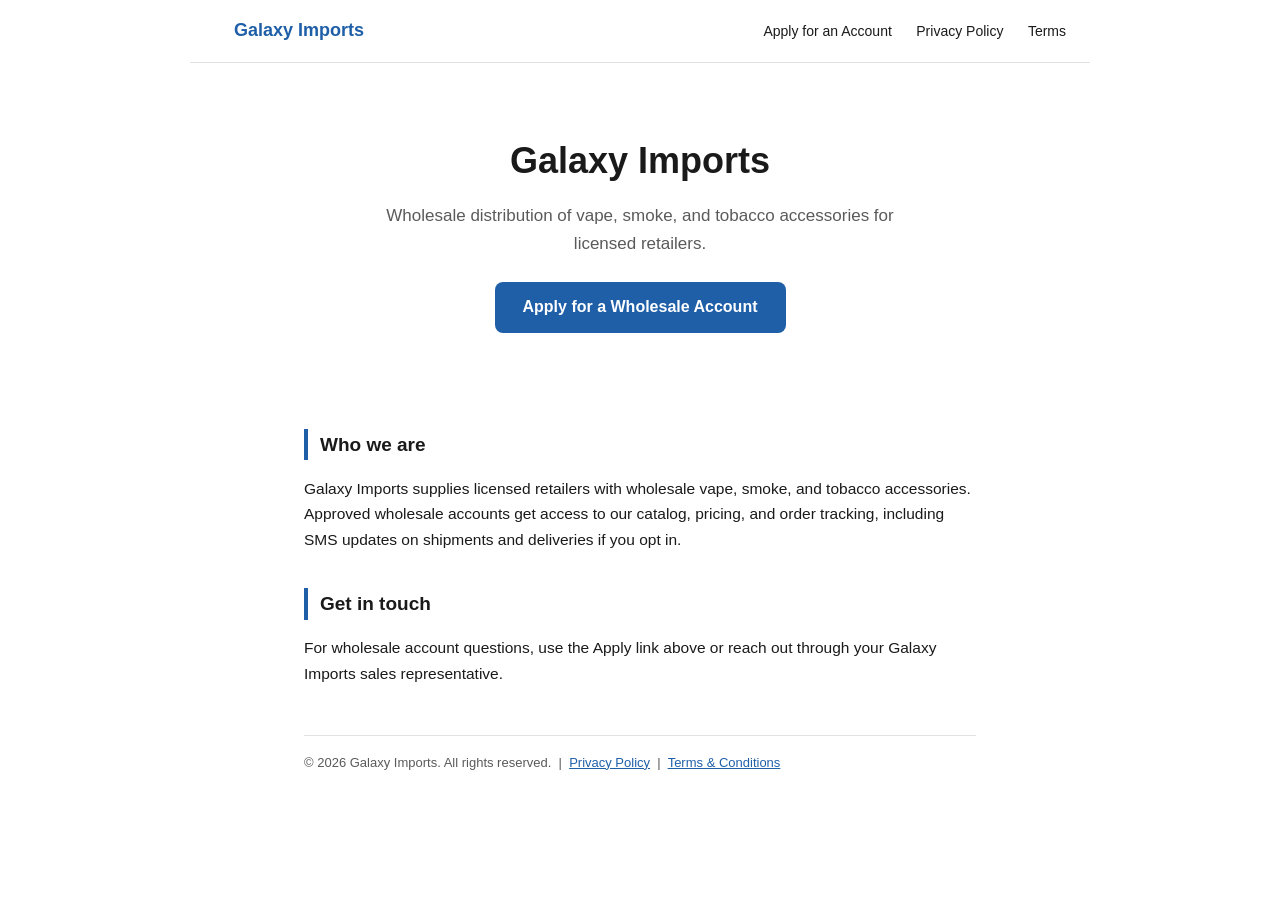
==== index.html @ 9ff9b5b3 "Add files via upload" ====
<!DOCTYPE html>
<html lang="en">
<head>
<meta charset="UTF-8">
<meta name="viewport" content="width=device-width, initial-scale=1.0">
<title>Galaxy Imports | Wholesale Vape, Smoke &amp; Tobacco Accessories</title>
<link rel="stylesheet" href="style.css">
</head>
<body>
<nav class="nav">
  <a class="logo" href="/">Galaxy Imports</a>
  <div>
    <a href="/apply.html">Apply for an Account</a>
    <a href="/privacy-policy.html">Privacy Policy</a>
    <a href="/terms-and-conditions.html">Terms</a>
  </div>
</nav>

<div class="hero">
  <h1>Galaxy Imports</h1>
  <p>Wholesale distribution of vape, smoke, and tobacco accessories for licensed retailers.</p>
  <a class="btn" href="/apply.html">Apply for a Wholesale Account</a>
</div>

<div class="wrap" style="padding-top:0;">
  <h2>Who we are</h2>
  <p>Galaxy Imports supplies licensed retailers with wholesale vape, smoke, and tobacco accessories. Approved wholesale accounts get access to our catalog, pricing, and order tracking, including SMS updates on shipments and deliveries if you opt in.</p>

  <h2>Get in touch</h2>
  <p>For wholesale account questions, use the Apply link above or reach out through your Galaxy Imports sales representative.</p>

  <footer class="page-footer">
    &copy; 2026 Galaxy Imports. All rights reserved. &nbsp;|&nbsp;
    <a href="/privacy-policy.html">Privacy Policy</a> &nbsp;|&nbsp;
    <a href="/terms-and-conditions.html">Terms &amp; Conditions</a>
  </footer>
</div>
</body>
</html>
---- style.css ----
:root {
  --bg: #ffffff;
  --text: #1a1a1a;
  --muted: #5a5a5a;
  --border: #e2e2e2;
  --accent: #1f5fa8;
  --card-bg: #f6f8fa;
}
@media (prefers-color-scheme: dark) {
  :root:not([data-theme="light"]) {
    --bg: #16181c;
    --text: #e9e9e9;
    --muted: #a3a3a3;
    --border: #2c2f36;
    --accent: #7db1e8;
    --card-bg: #1e2126;
  }
}
:root[data-theme="dark"] {
  --bg: #16181c;
  --text: #e9e9e9;
  --muted: #a3a3a3;
  --border: #2c2f36;
  --accent: #7db1e8;
  --card-bg: #1e2126;
}
* { box-sizing: border-box; }
body {
  background: var(--bg);
  color: var(--text);
  font-family: -apple-system, BlinkMacSystemFont, "Segoe UI", Roboto, Helvetica, Arial, sans-serif;
  line-height: 1.65;
  margin: 0;
  padding: 0;
}
.nav {
  border-bottom: 1px solid var(--border);
  padding: 16px 24px;
  display: flex;
  justify-content: space-between;
  align-items: center;
  max-width: 900px;
  margin: 0 auto;
}
.nav .logo { font-weight: 800; font-size: 18px; color: var(--accent); text-decoration: none; }
.nav a { color: var(--text); text-decoration: none; margin-left: 20px; font-size: 14px; }
.nav a:hover { color: var(--accent); }
.wrap { max-width: 720px; margin: 0 auto; padding: 48px 24px 80px; }
header.page-header { border-bottom: 3px solid var(--accent); padding-bottom: 20px; margin-bottom: 32px; }
header.page-header .brand { font-size: 14px; font-weight: 700; letter-spacing: 0.08em; text-transform: uppercase; color: var(--accent); }
h1 { font-size: 30px; margin: 8px 0 4px; }
.updated { color: var(--muted); font-size: 14px; }
h2 { font-size: 19px; margin-top: 36px; border-left: 4px solid var(--accent); padding-left: 12px; }
p, li, label { font-size: 15.5px; }
ul { padding-left: 22px; }
.callout { background: var(--card-bg); border: 1px solid var(--border); border-radius: 10px; padding: 16px 20px; margin: 18px 0; }
.callout strong { color: var(--accent); }
a { color: var(--accent); }
footer.page-footer { margin-top: 48px; padding-top: 16px; border-top: 1px solid var(--border); color: var(--muted); font-size: 13px; }
.hero { text-align: center; padding: 60px 24px; }
.hero h1 { font-size: 36px; margin-bottom: 12px; }
.hero p { color: var(--muted); font-size: 17px; max-width: 520px; margin: 0 auto; }
.btn { display: inline-block; margin-top: 24px; background: var(--accent); color: #fff; padding: 12px 28px; border-radius: 8px; text-decoration: none; font-weight: 600; }
form { display: flex; flex-direction: column; gap: 18px; margin-top: 20px; }
.field label { display: block; font-weight: 600; margin-bottom: 6px; }
.field input, .field textarea { width: 100%; padding: 10px 12px; border: 1px solid var(--border); border-radius: 8px; background: var(--bg); color: var(--text); font-size: 15px; }
.checkbox-row { display: flex; gap: 10px; align-items: flex-start; background: var(--card-bg); border: 1px solid var(--border); border-radius: 8px; padding: 14px; }
.checkbox-row input { margin-top: 4px; }
.checkbox-row label { font-size: 14px; font-weight: 400; color: var(--text); }
button[type="submit"] { background: var(--accent); color: #fff; border: none; padding: 13px 24px; border-radius: 8px; font-size: 15.5px; font-weight: 600; cursor: pointer; width: fit-content; }
button[type="submit"]:hover { opacity: 0.9; }
.required { color: #b3241a; }
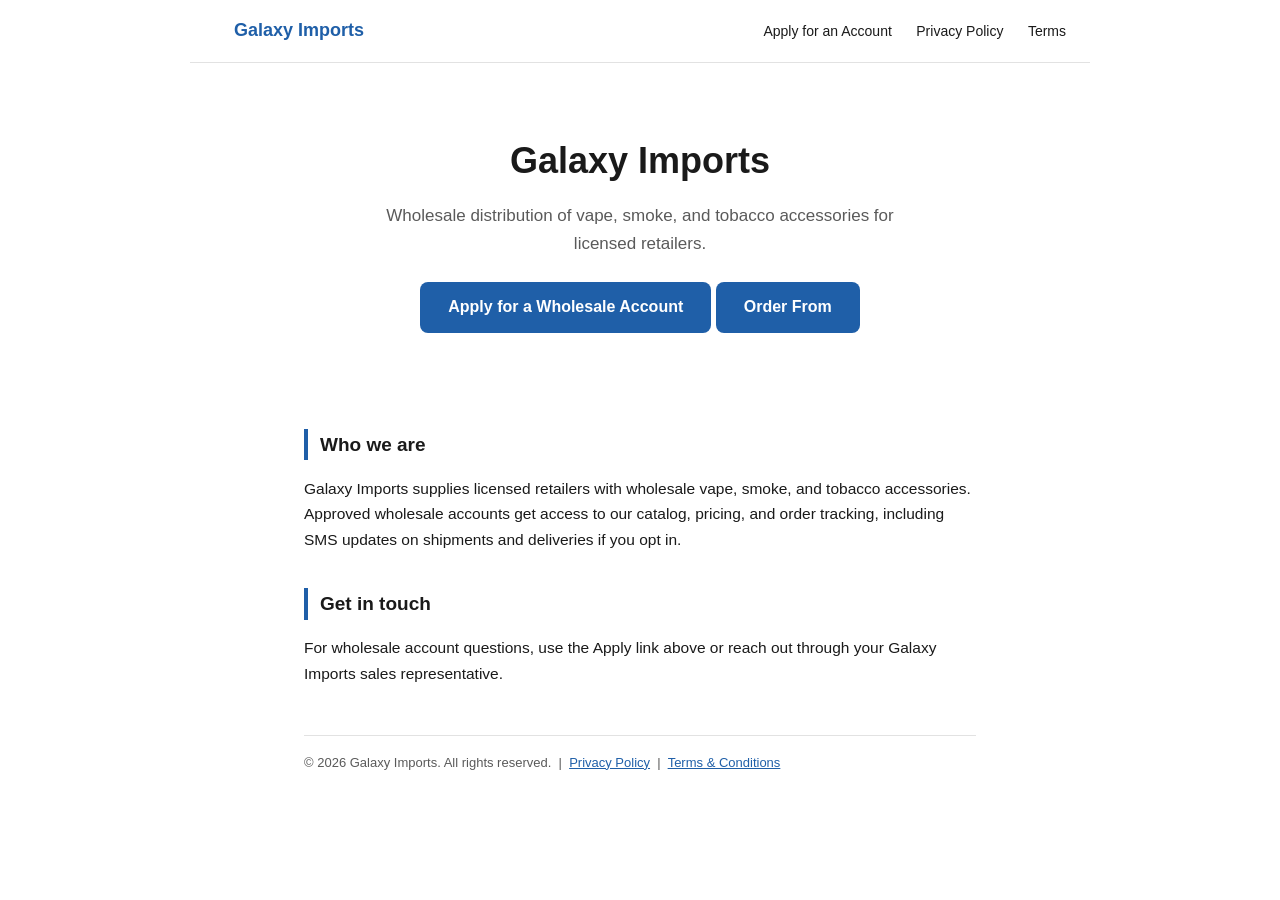
==== commit fe7efe48: "Add order link to the hero section" ====
--- a/index.html
+++ b/index.html
@@ -20,6 +20,7 @@
   <h1>Galaxy Imports</h1>
   <p>Wholesale distribution of vape, smoke, and tobacco accessories for licensed retailers.</p>
   <a class="btn" href="/apply.html">Apply for a Wholesale Account</a>
+  <a class="btn" href="https://distro-order-form.vercel.app/">Order From</a>
 </div>
 
 <div class="wrap" style="padding-top:0;">
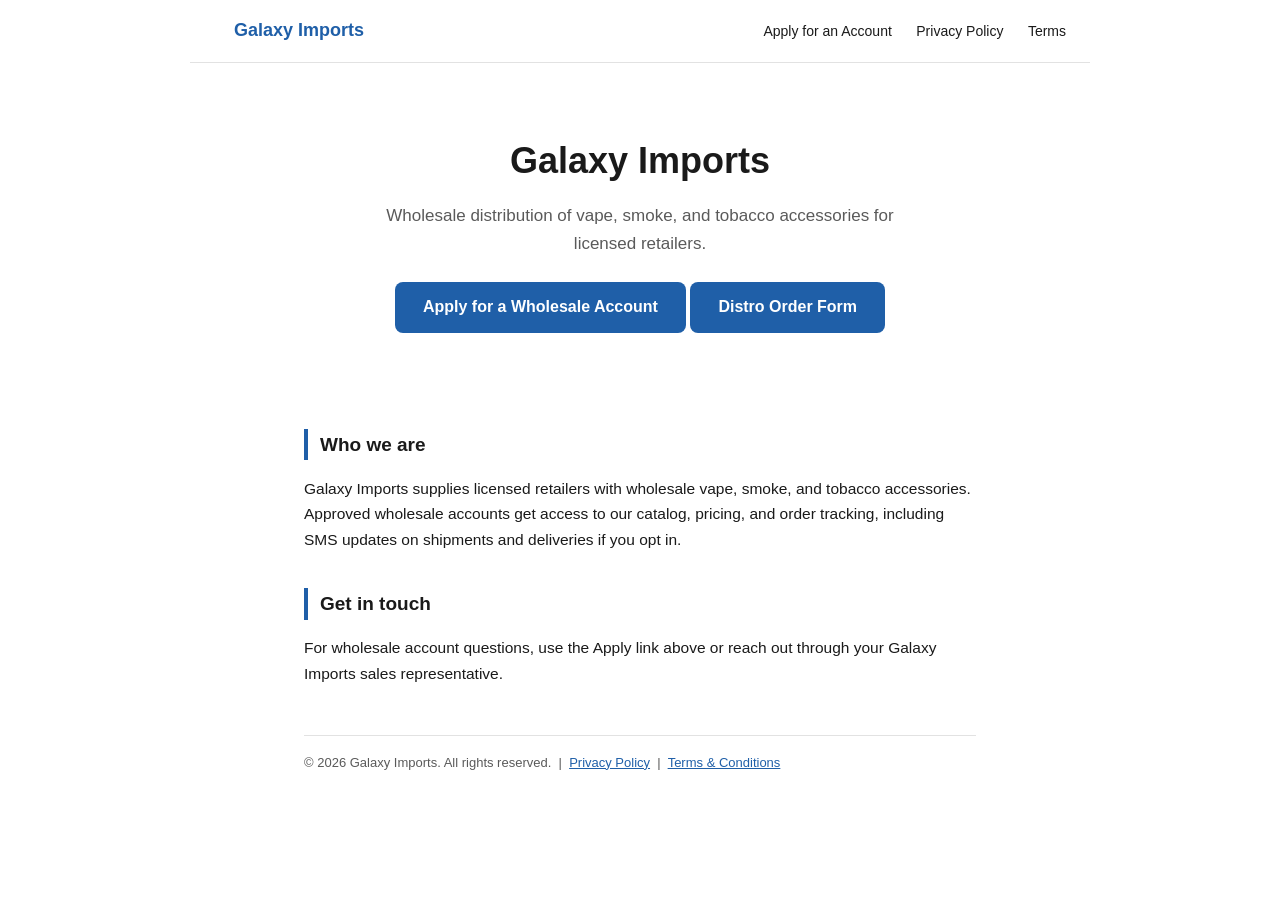
==== commit 65b4c52f: "Rename link text for order form" ====
--- a/index.html
+++ b/index.html
@@ -20,7 +20,7 @@
   <h1>Galaxy Imports</h1>
   <p>Wholesale distribution of vape, smoke, and tobacco accessories for licensed retailers.</p>
   <a class="btn" href="/apply.html">Apply for a Wholesale Account</a>
-  <a class="btn" href="https://distro-order-form.vercel.app/">Order From</a>
+  <a class="btn" href="https://distro-order-form.vercel.app/">Distro Order Form</a>
 </div>
 
 <div class="wrap" style="padding-top:0;">
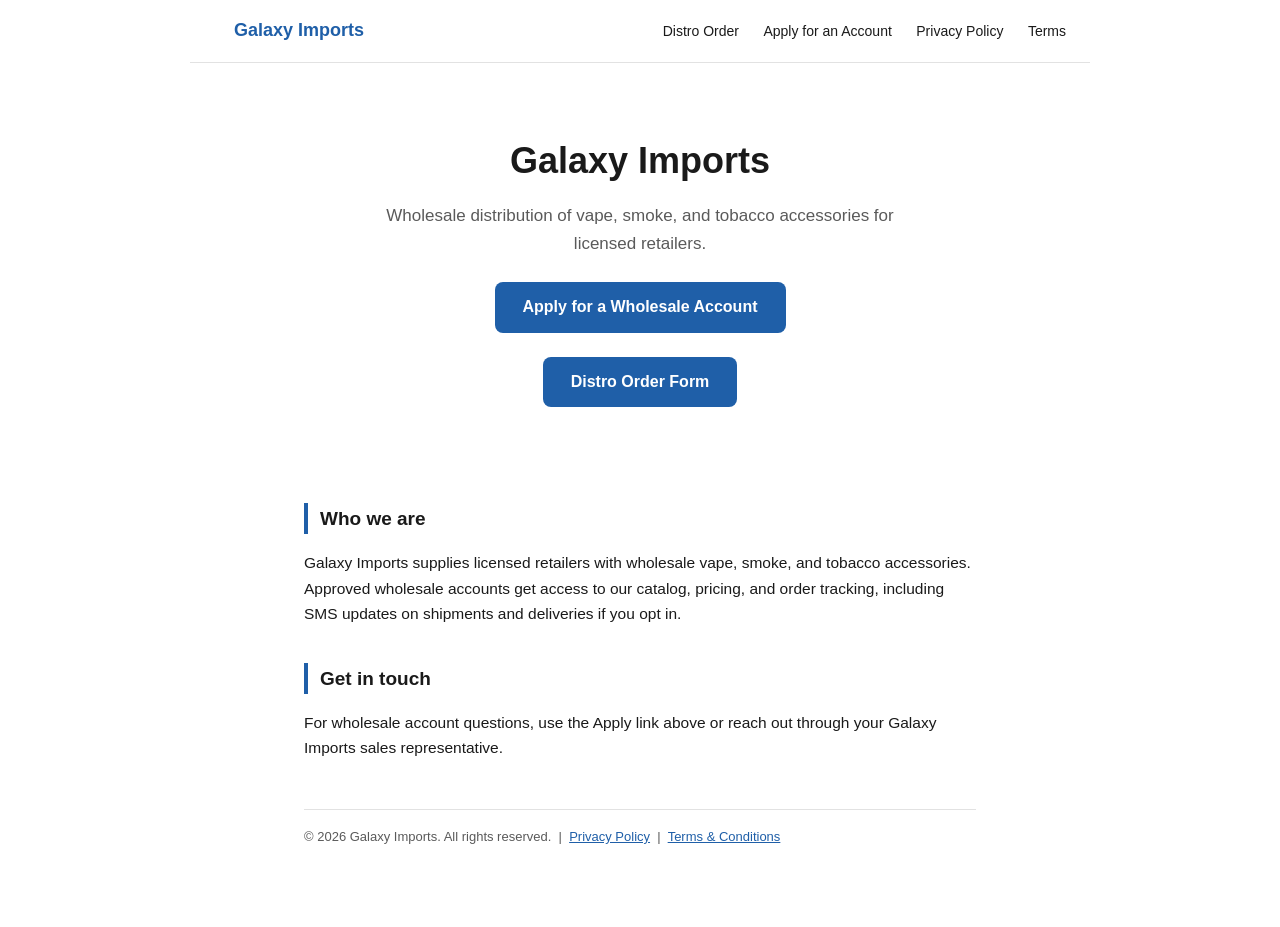
==== commit 00f82afc: "Update index.html" ====
--- a/index.html
+++ b/index.html
@@ -10,6 +10,7 @@
 <nav class="nav">
   <a class="logo" href="/">Galaxy Imports</a>
   <div>
+    <a href="/terms-and-conditions.html">Distro Order</a>
     <a href="/apply.html">Apply for an Account</a>
     <a href="/privacy-policy.html">Privacy Policy</a>
     <a href="/terms-and-conditions.html">Terms</a>
@@ -19,7 +20,7 @@
 <div class="hero">
   <h1>Galaxy Imports</h1>
   <p>Wholesale distribution of vape, smoke, and tobacco accessories for licensed retailers.</p>
-  <a class="btn" href="/apply.html">Apply for a Wholesale Account</a>
+  <a class="btn" href="/apply.html">Apply for a Wholesale Account</a> </br>
   <a class="btn" href="https://distro-order-form.vercel.app/">Distro Order Form</a>
 </div>
 
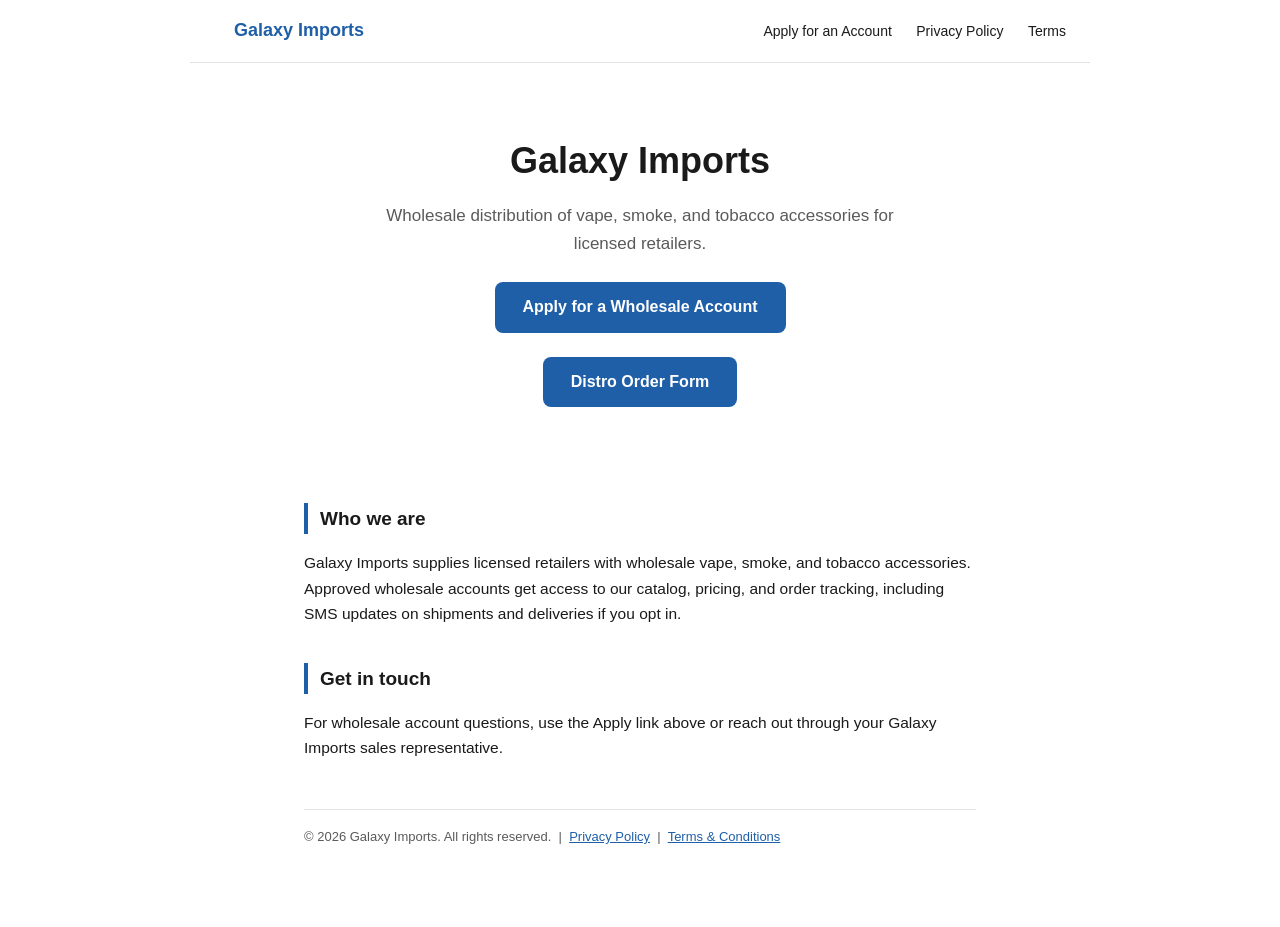
==== commit b50b0492: "Remove Distro Order link from navigation" ====
--- a/index.html
+++ b/index.html
@@ -10,7 +10,7 @@
 <nav class="nav">
   <a class="logo" href="/">Galaxy Imports</a>
   <div>
-    <a href="/terms-and-conditions.html">Distro Order</a>
+    
     <a href="/apply.html">Apply for an Account</a>
     <a href="/privacy-policy.html">Privacy Policy</a>
     <a href="/terms-and-conditions.html">Terms</a>
@@ -21,7 +21,7 @@
   <h1>Galaxy Imports</h1>
   <p>Wholesale distribution of vape, smoke, and tobacco accessories for licensed retailers.</p>
   <a class="btn" href="/apply.html">Apply for a Wholesale Account</a> </br>
-  <a class="btn" href="https://distro-order-form.vercel.app/">Distro Order Form</a>
+  <a class="btn" href="https://order.galaxyimports.us/">Distro Order Form</a>
 </div>
 
 <div class="wrap" style="padding-top:0;">
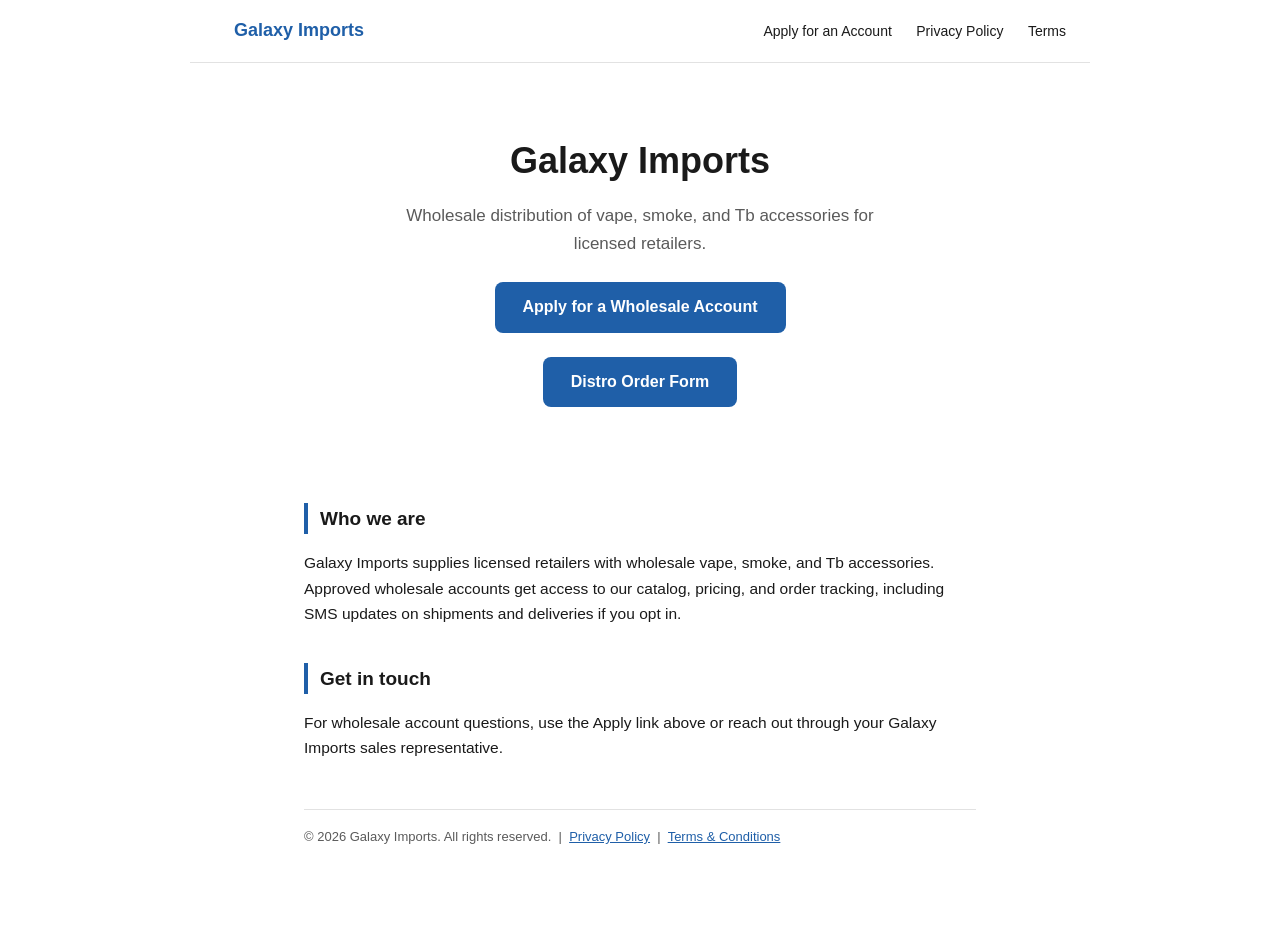
==== commit a7535f35: "puch code" ====
--- a/index.html
+++ b/index.html
@@ -3,7 +3,7 @@
 <head>
 <meta charset="UTF-8">
 <meta name="viewport" content="width=device-width, initial-scale=1.0">
-<title>Galaxy Imports | Wholesale Vape, Smoke &amp; Tobacco Accessories</title>
+<title>Galaxy Imports | Wholesale Vape, Smoke &amp; Tb Accessories</title>
 <link rel="stylesheet" href="style.css">
 </head>
 <body>
@@ -19,14 +19,14 @@
 
 <div class="hero">
   <h1>Galaxy Imports</h1>
-  <p>Wholesale distribution of vape, smoke, and tobacco accessories for licensed retailers.</p>
+  <p>Wholesale distribution of vape, smoke, and Tb accessories for licensed retailers.</p>
   <a class="btn" href="/apply.html">Apply for a Wholesale Account</a> </br>
   <a class="btn" href="https://order.galaxyimports.us/">Distro Order Form</a>
 </div>
 
 <div class="wrap" style="padding-top:0;">
   <h2>Who we are</h2>
-  <p>Galaxy Imports supplies licensed retailers with wholesale vape, smoke, and tobacco accessories. Approved wholesale accounts get access to our catalog, pricing, and order tracking, including SMS updates on shipments and deliveries if you opt in.</p>
+  <p>Galaxy Imports supplies licensed retailers with wholesale vape, smoke, and Tb accessories. Approved wholesale accounts get access to our catalog, pricing, and order tracking, including SMS updates on shipments and deliveries if you opt in.</p>
 
   <h2>Get in touch</h2>
   <p>For wholesale account questions, use the Apply link above or reach out through your Galaxy Imports sales representative.</p>
